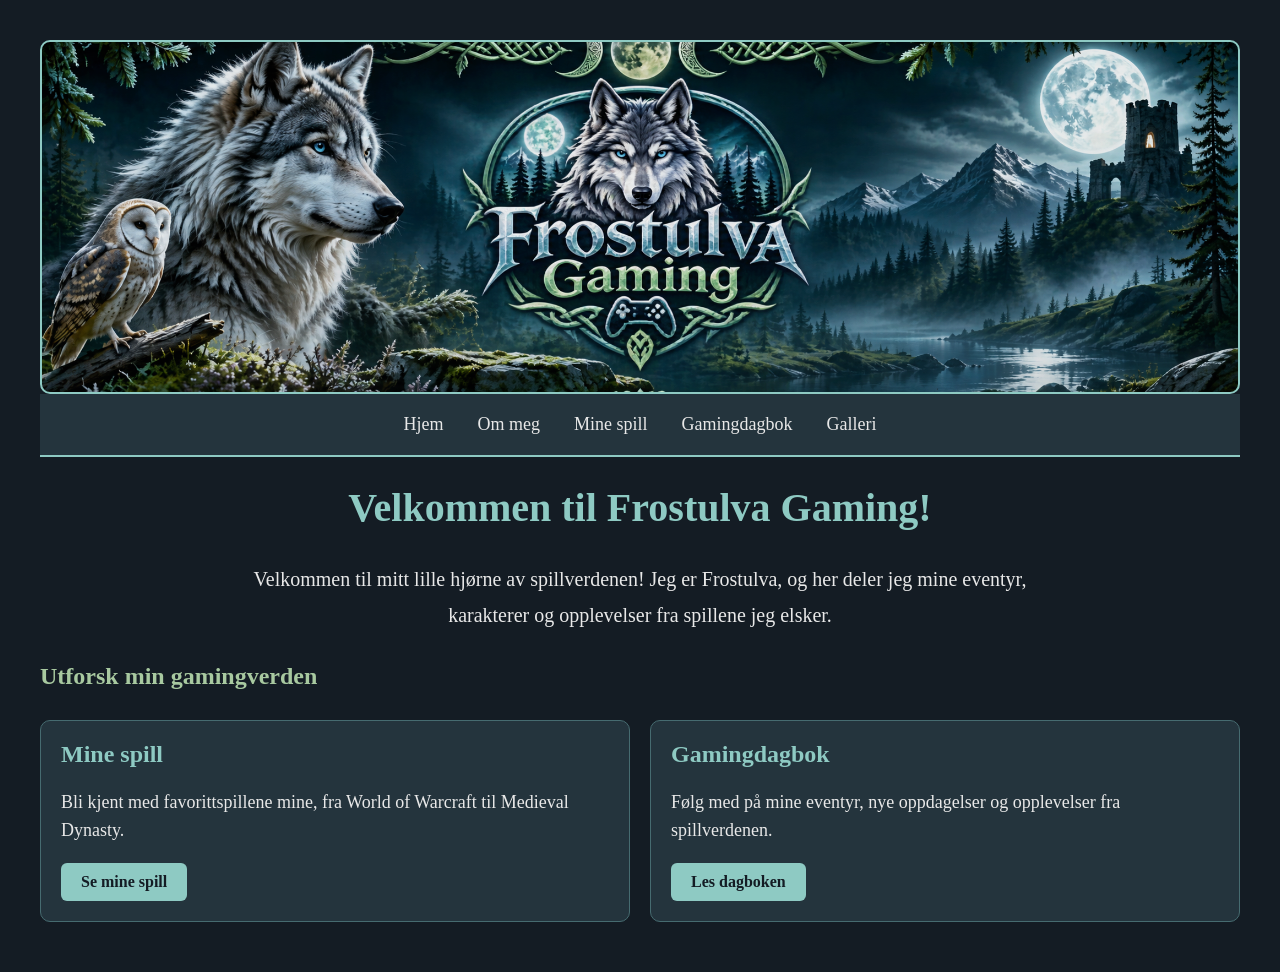
==== index.html @ 075262d1 "Add files via upload" ====
<!DOCTYPE html>
<html lang="no">
<head>
    <meta charset="UTF-8">
    <title>Frostulva Gaming</title>

<link rel="stylesheet" href="style.css">

</head>
<body>

<div class="toppbanner">
</div>

<header>
    <nav>
        <a href="index.html">Hjem</a>
        <a href="om-meg.html">Om meg</a>
        <a href="spill.html">Mine spill</a>
        <a href="dagbok.html">Gamingdagbok</a>
        <a href="galleri.html">Galleri</a>
    </nav>
</header>

<main>
    <h1>Velkommen til Frostulva Gaming!</h1>

    <p class="intro">
        Velkommen til mitt lille hjørne av
        spillverdenen! Jeg er Frostulva,
        og her deler jeg mine eventyr,
        karakterer og opplevelser fra
        spillene jeg elsker.
    </p>

    <h2>Utforsk min gamingverden</h2>

    <div class="forsidekort">

        <section class="spillkort">
            <h2>Mine spill</h2>
            <p>
                Bli kjent med favorittspillene
                mine, fra World of Warcraft
                til Medieval Dynasty.
            </p>
            <a href="spill.html">Se mine spill</a>
        </section>

        <section class="spillkort">
            <h2>Gamingdagbok</h2>
            <p>
                Følg med på mine eventyr,
                nye oppdagelser og opplevelser
                fra spillverdenen.
            </p>
            <a href="dagbok.html">Les dagboken</a>
        </section>

    </div>
</main>

</body>
</html>
---- style.css ----
body {
    background-color: #141c24;
    color: #e8e8e8;
    font-family: Georgia, serif;
    margin: 40px;
}

h1 {
    color: #8ecac3;
    text-align: center;
    font-size: 40px;
}

h2 {
    color: #a8c9a0;
}

p {
    font-size: 18px;
    line-height: 1.6;
}

li {
    padding: 5px;
}

header {
    background-color: #24343d;
    padding: 20px;
    text-align: center;
    border-bottom: 2px solid #8ecac3;
}

nav a {
    color: #e8e8e8;
    text-decoration: none;
    margin: 0 15px;
    font-size: 18px;
}

nav a:hover {
    color: #8ecac3;
}

.spillkort {
    background-color: #24343d;
    border: 1px solid #466b70;
    border-radius: 10px;
    padding: 20px;
    margin: 20px 0;
}

.spillkort h2 {
    color: #8ecac3;
    margin-top: 0;
}

.spillkort:hover {
    border-color: #a8c9a0;
}

.dagbokinnlegg {
    background-color: #24343d;
    border-left: 4px solid #8ecac3;
    border-radius: 8px;
    padding: 20px;
    margin: 25px 0;
}

.dagbokinnlegg h2 {
    color: #a8c9a0;
}

.dato {
    color: #a9b9c0;
    font-size: 14px;
    font-style: italic;
}

.toppbanner {
    background-image: url("Bilder/banner2.png");
    background-size: cover;
    background-position: center;
    height: 350px;

    display: flex;
    justify-content: center;
    align-items: center;

    border: 2px solid #8ecac3;
    border-radius: 10px;
}

.logo {
    width: 220px;
    max-width: 80%;
    height: auto;
}

.intro {
    text-align: center;
    font-size: 20px;
    max-width: 800px;
    margin: 30px auto;
    line-height: 1.8;
}

.forsidekort {
    display: grid;
    grid-template-columns: repeat(
        auto-fit, minmax(250px, 1fr)
    );
    gap: 20px;
}

.forsidekort .spillkort {
    margin: 10px 0;
}

.forsidekort a {
    display: inline-block;
    background-color: #8ecac3;
    color: #141c24;
    padding: 10px 20px;
    border-radius: 6px;
    text-decoration: none;
    font-weight: bold;
}

.forsidekort a:hover {
    background-color: #a8c9a0;
}

.galleri {
    display: grid;
    grid-template-columns: repeat(
        auto-fit, minmax(250px, 1fr)
    );
    gap: 20px;
    margin-top: 30px;
}

.gallerikort {
    background-color: #24343d;
    border: 1px solid #466b70;
    border-radius: 10px;
    padding: 15px;
    text-align: center;
}

.gallerikort img {
    width: 100%;
    height: 200px;
    object-fit: cover;
    border-radius: 6px;
}

.gallerikort h2 {
    color: #8ecac3;
    font-size: 20px;
}

.gallerikort img:hover {
    opacity: 0.85;
}
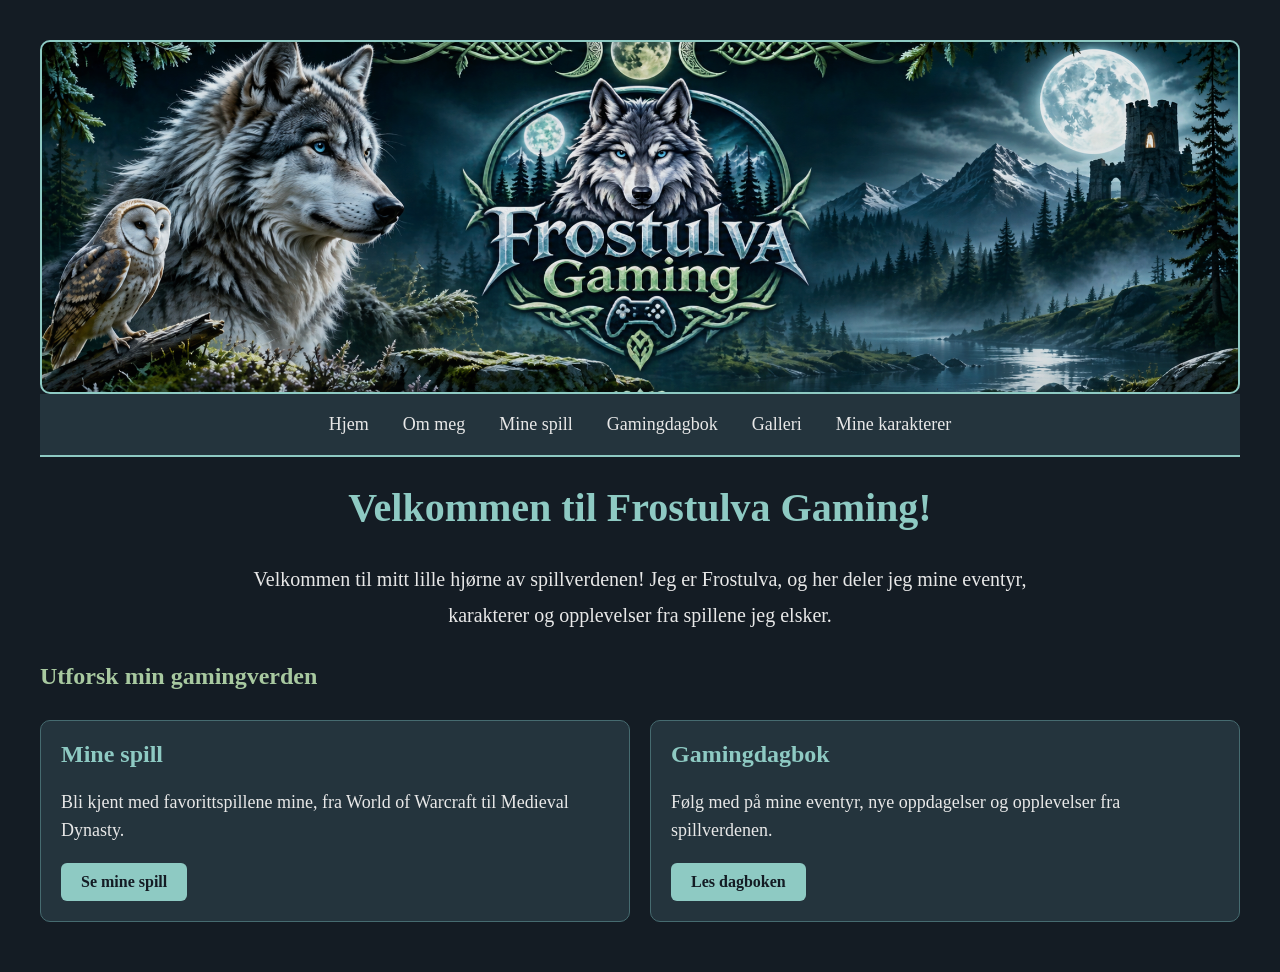
==== commit bc19f801: "Add link to 'Mine karakterer' in navigation Added a new link to 'Mine karakterer' in the navigation." ====
--- a/index.html
+++ b/index.html
@@ -4,6 +4,8 @@
 <head>
     <meta charset="UTF-8">
     <title>Frostulva Gaming</title>
+
+<link rel="icon" type="image/png" href="Bilder/logo.png">
 
 <link rel="stylesheet" href="style.css">
 
@@ -20,6 +22,8 @@
         <a href="spill.html">Mine spill</a>
         <a href="dagbok.html">Gamingdagbok</a>
         <a href="galleri.html">Galleri</a>
+        <a href="karakterer.html">Mine karakterer</a>
+
     </nav>
 </header>
 
